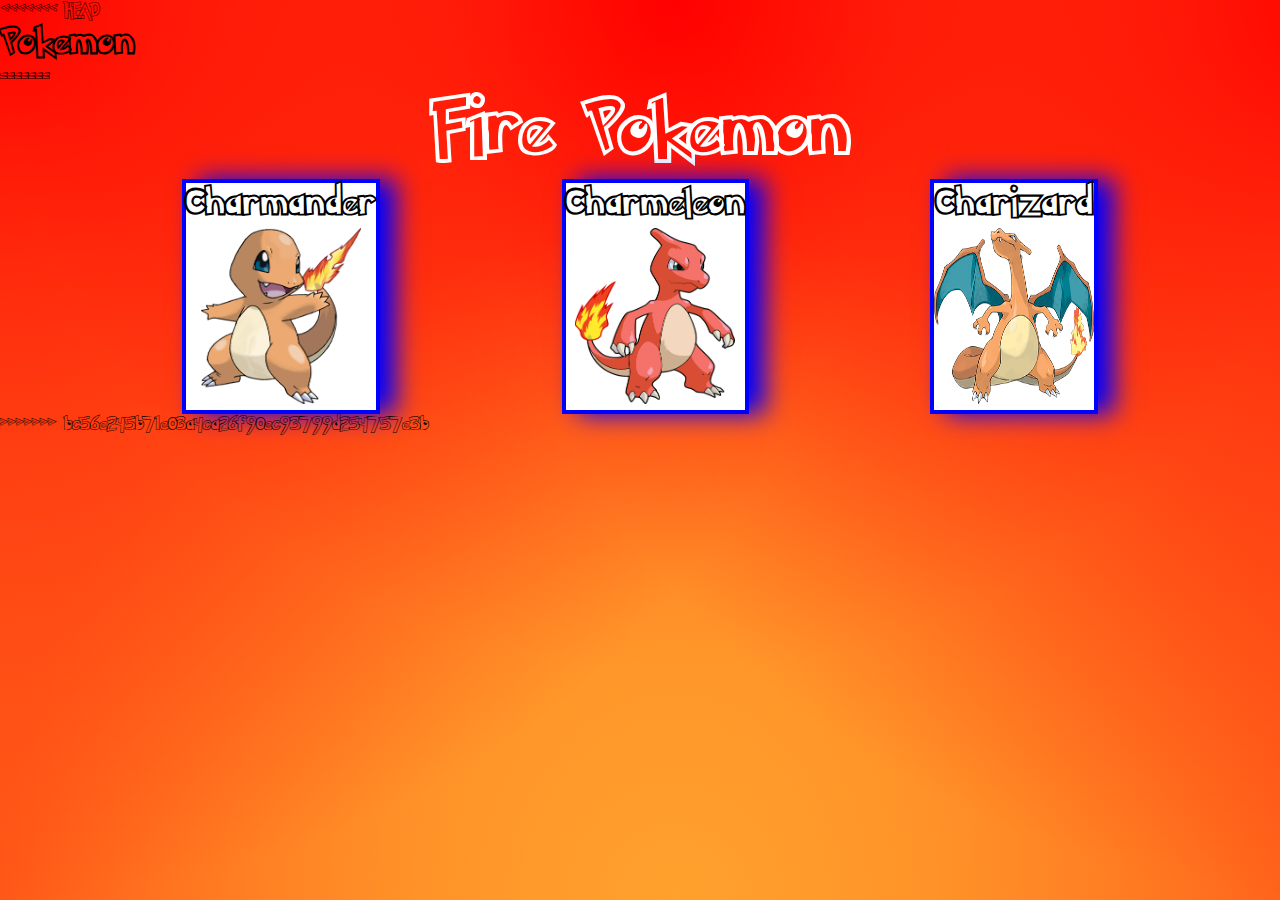
==== index.html @ eaa7155d "fonts and js" ====
<!DOCTYPE html>
<html lang="en">
<head>
    <meta charset="UTF-8">
    <meta name="viewport" content="width=device-width, initial-scale=1.0">
    <title>Pokemon</title>
<link rel="stylesheet" href="css/style.css">
</head>
<body>
<<<<<<< HEAD
    <h1 id="something">Pokemon</h1>

    <script src = "js/index.js"></script>
    <script src = "js/index.json"></script>
=======
  
    <h1 id="header">Fire Pokemon</h1>

    <div class="cards">
        <div id="card-1">
            <h1 id="fire-1">Charmander</h1>
            <a href="fire/charmander.html"><img id="poke" src="images/charmander.png"></a>
        </div>

        <div id="card-2">
            <h1 id="fire-2">Charmeleon</h1>
            <a href="fire/charmeleon.html"><img id="poke" src="images/charmeleon.png"></a>
        </div>

        <div id="card-3">
            <h1 id="fire-3">Charizard</h1>
            <a href="fire/charizard.html"><img id="poke" src="images/charizard.png"></a>
        </div>
    </div>
    
>>>>>>> bc56e245b71e03a4ca26f90ec93799d254757e3b
</body>
</html>
---- css/style.css ----
*, *::before, *::after {
  -webkit-box-sizing: border-box;
          box-sizing: border-box;
}

* {
  margin: 0;
}

body {
  background-color: #ffa12d;
  background-image: url("data:image/svg+xml,%3Csvg xmlns='http://www.w3.org/2000/svg' width='100%25' height='100%25' viewBox='0 0 1200 800'%3E%3Cdefs%3E%3CradialGradient id='a' cx='0' cy='800' r='800' gradientUnits='userSpaceOnUse'%3E%3Cstop offset='0' stop-color='%23ff5717'/%3E%3Cstop offset='1' stop-color='%23ff5717' stop-opacity='0'/%3E%3C/radialGradient%3E%3CradialGradient id='b' cx='1200' cy='800' r='800' gradientUnits='userSpaceOnUse'%3E%3Cstop offset='0' stop-color='%23ff5717'/%3E%3Cstop offset='1' stop-color='%23ff5717' stop-opacity='0'/%3E%3C/radialGradient%3E%3CradialGradient id='c' cx='600' cy='0' r='600' gradientUnits='userSpaceOnUse'%3E%3Cstop offset='0' stop-color='%23ff0000'/%3E%3Cstop offset='1' stop-color='%23ff0000' stop-opacity='0'/%3E%3C/radialGradient%3E%3CradialGradient id='d' cx='600' cy='800' r='600' gradientUnits='userSpaceOnUse'%3E%3Cstop offset='0' stop-color='%23ffa12d'/%3E%3Cstop offset='1' stop-color='%23ffa12d' stop-opacity='0'/%3E%3C/radialGradient%3E%3CradialGradient id='e' cx='0' cy='0' r='800' gradientUnits='userSpaceOnUse'%3E%3Cstop offset='0' stop-color='%23ff0000'/%3E%3Cstop offset='1' stop-color='%23ff0000' stop-opacity='0'/%3E%3C/radialGradient%3E%3CradialGradient id='f' cx='1200' cy='0' r='800' gradientUnits='userSpaceOnUse'%3E%3Cstop offset='0' stop-color='%23ff0000'/%3E%3Cstop offset='1' stop-color='%23ff0000' stop-opacity='0'/%3E%3C/radialGradient%3E%3C/defs%3E%3Crect fill='url(%23a)' width='1200' height='800'/%3E%3Crect fill='url(%23b)' width='1200' height='800'/%3E%3Crect fill='url(%23c)' width='1200' height='800'/%3E%3Crect fill='url(%23d)' width='1200' height='800'/%3E%3Crect fill='url(%23e)' width='1200' height='800'/%3E%3Crect fill='url(%23f)' width='1200' height='800'/%3E%3C/svg%3E");
  background-attachment: fixed;
  background-size: cover;
  font-family: font;
}

#header {
  text-align: center;
  color: white;
  font-size: 4rem;
}

.cards {
  display: -webkit-box;
  display: -ms-flexbox;
  display: flex;
  -webkit-box-pack: space-evenly;
      -ms-flex-pack: space-evenly;
          justify-content: space-evenly;
}

#card-1, #card-2, #card-3 {
  background-color: white;
  text-align: center;
  border: solid 0.3rem blue;
  -webkit-box-shadow: 1rem 0rem 1.5rem blue;
          box-shadow: 1rem 0rem 1.5rem blue;
}

#poke {
  width: 10rem;
  height: 11rem;
}

@font-face {
  src: url("../fonts/Pokemon Hollow.ttf");
  font-family: font;
}
/*# sourceMappingURL=style.css.map */
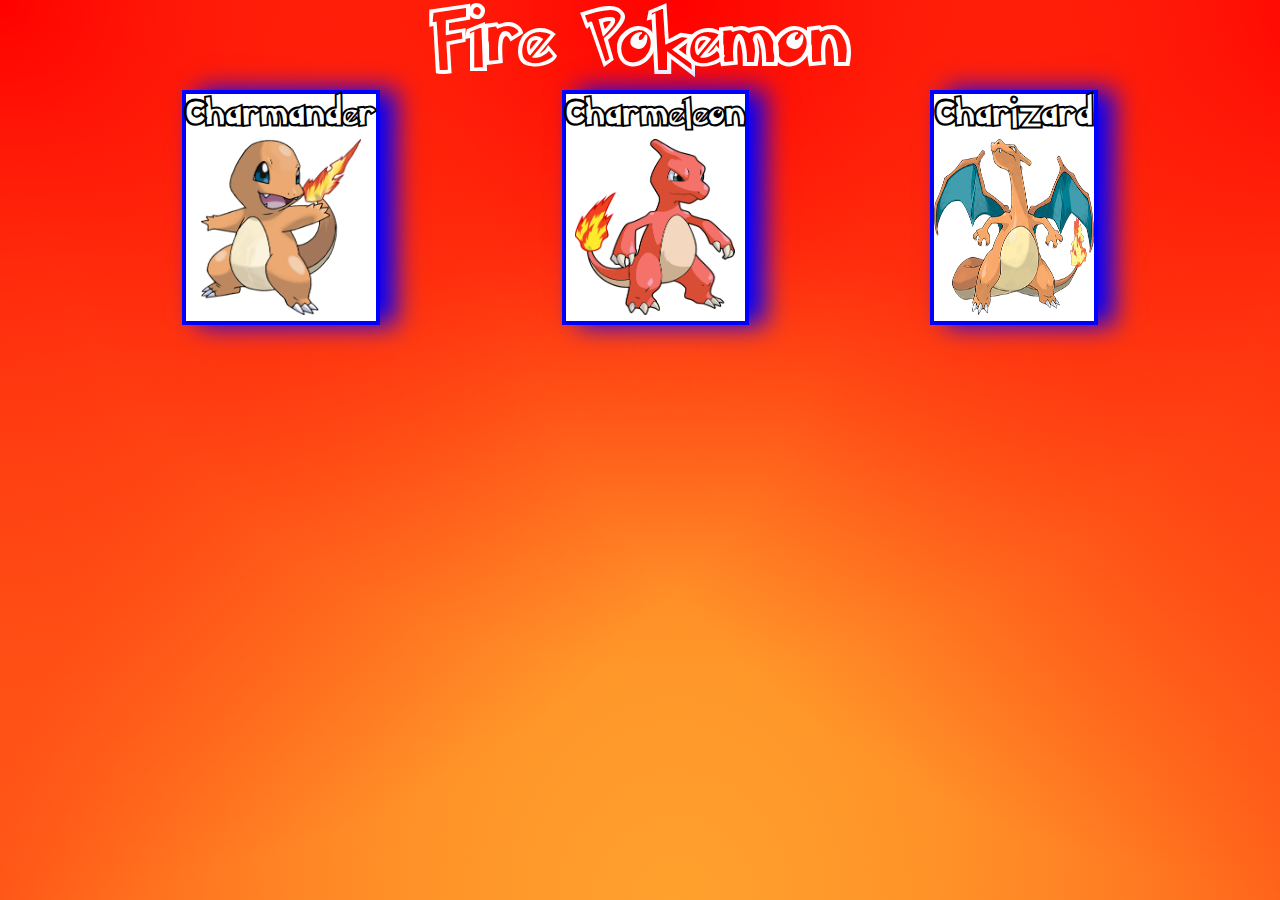
==== commit d16df173: "js finished" ====
--- a/index.html
+++ b/index.html
@@ -7,12 +7,6 @@
 <link rel="stylesheet" href="css/style.css">
 </head>
 <body>
-<<<<<<< HEAD
-    <h1 id="something">Pokemon</h1>
-
-    <script src = "js/index.js"></script>
-    <script src = "js/index.json"></script>
-=======
   
     <h1 id="header">Fire Pokemon</h1>
 
@@ -32,7 +26,5 @@
             <a href="fire/charizard.html"><img id="poke" src="images/charizard.png"></a>
         </div>
     </div>
-    
->>>>>>> bc56e245b71e03a4ca26f90ec93799d254757e3b
 </body>
 </html>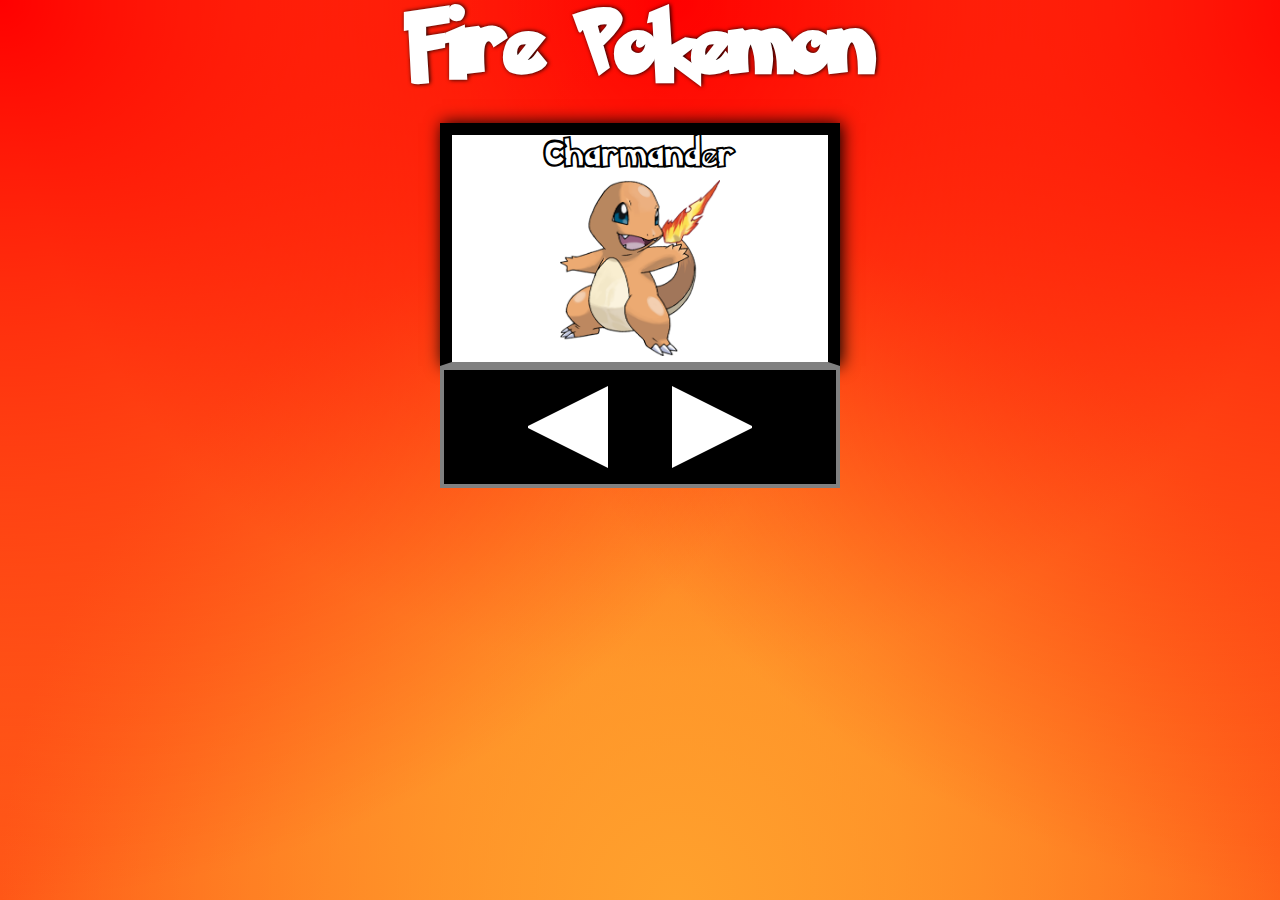
==== commit b738c186: "finished the home page and formatted it" ====
--- a/index.html
+++ b/index.html
@@ -5,26 +5,34 @@
     <meta name="viewport" content="width=device-width, initial-scale=1.0">
     <title>Pokemon</title>
 <link rel="stylesheet" href="css/style.css">
+<link rel="shortcut icon" href="images/icon.png" type="image/x-icon">
 </head>
 <body>
   
-    <h1 id="header">Fire Pokemon</h1>
+    <h1 id="header">Fire Pokemon</h1><br>
 
     <div class="cards">
-        <div id="card-1">
-            <h1 id="fire-1">Charmander</h1>
-            <a href="fire/charmander.html"><img id="poke" src="images/charmander.png"></a>
+        <div class="slide">
+            <a href="html/fire-1.html"><h1 id="fire-1">Charmander</h1><img id="poke" src="images/charmander.png"></a>
         </div>
 
-        <div id="card-2">
-            <h1 id="fire-2">Charmeleon</h1>
-            <a href="fire/charmeleon.html"><img id="poke" src="images/charmeleon.png"></a>
+        <div class="slide">
+            <a href="html/fire-2.html"><h1 id="fire-2">Charmeleon</h1><img id="poke" src="images/charmeleon.png"></a>
         </div>
 
-        <div id="card-3">
-            <h1 id="fire-3">Charizard</h1>
-            <a href="fire/charizard.html"><img id="poke" src="images/charizard.png"></a>
+        <div class="slide">
+            <a href="html/fire-3.html"><h1 id="fire-3">Charizard</h1><img id="poke" src="images/charizard.png"></a>
         </div>
     </div>
+
+<div class="bottom">
+    <div class="buttons">
+        <a class="switch-left" onclick="changeSlide(-1)"><button id="switch-left"></button></a>
+
+        <a class="switch-right" onclick="changeSlide(1)"><button id="switch-right"></button></a>
+    </div>
+</div>
+    
+<script src="js/script.js"></script>
 </body>
 </html>--- a/css/style.css
+++ b/css/style.css
@@ -5,6 +5,15 @@
 
 * {
   margin: 0;
+}
+
+a {
+  text-decoration: none;
+  color: black;
+}
+
+a:hover {
+  color: #FF0000;
 }
 
 body {
@@ -18,24 +27,29 @@
 #header {
   text-align: center;
   color: white;
-  font-size: 4rem;
+  font-size: 4.5rem;
+  font-family: secondFont;
+  text-shadow: black 0.1rem 0rem 0.25rem;
 }
 
 .cards {
   display: -webkit-box;
   display: -ms-flexbox;
   display: flex;
-  -webkit-box-pack: space-evenly;
-      -ms-flex-pack: space-evenly;
-          justify-content: space-evenly;
+  -webkit-box-pack: center;
+      -ms-flex-pack: center;
+          justify-content: center;
 }
 
-#card-1, #card-2, #card-3 {
+.slide {
   background-color: white;
   text-align: center;
-  border: solid 0.3rem blue;
-  -webkit-box-shadow: 1rem 0rem 1.5rem blue;
-          box-shadow: 1rem 0rem 1.5rem blue;
+  border: solid 0.8rem black;
+  -webkit-box-shadow: 0.1rem 0rem 1rem black;
+          box-shadow: 0.1rem 0rem 1rem black;
+  width: 25rem;
+  display: none;
+  border-bottom: .25rem grey solid;
 }
 
 #poke {
@@ -43,8 +57,76 @@
   height: 11rem;
 }
 
+.buttons {
+  background-color: black;
+  display: -webkit-box;
+  display: -ms-flexbox;
+  display: flex;
+  -webkit-box-pack: center;
+      -ms-flex-pack: center;
+          justify-content: center;
+  gap: 4rem;
+  width: 25rem;
+  padding-top: 1rem;
+  padding-bottom: 1rem;
+  border-top: solid .25rem grey;
+  border-left: solid .25rem grey;
+  border-right: solid .25rem grey;
+  border-bottom: solid .25rem grey;
+}
+
+.bottom {
+  display: -webkit-box;
+  display: -ms-flexbox;
+  display: flex;
+  -webkit-box-pack: center;
+      -ms-flex-pack: center;
+          justify-content: center;
+}
+
+#switch-left {
+  width: 0rem;
+  height: 0rem;
+  border-top: 2.5rem solid transparent;
+  border-right: 5rem solid white;
+  border-bottom: 2.5rem solid transparent;
+  border-left: solid 0rem transparent;
+  background-color: black;
+}
+
+#switch-left:hover {
+  border-top: 2.5rem solid transparent;
+  border-right: 5rem solid blue;
+  border-bottom: 2.5rem solid transparent;
+  border-left: 0rem solid transparent;
+}
+
+#switch-right {
+  width: 0rem;
+  height: 0rem;
+  border-top: 2.5rem solid transparent;
+  border-left: 5rem solid white;
+  border-bottom: 2.5rem solid transparent;
+  border-right: solid 0rem transparent;
+  background-color: black;
+}
+
+#switch-right:hover {
+  border-top: 2.5rem solid transparent;
+  border-left: 5rem solid blue;
+  border-bottom: 2.5rem solid transparent;
+  border-right: 0rem solid transparent;
+}
+
 @font-face {
   src: url("../fonts/Pokemon Hollow.ttf");
   font-family: font;
 }
+
+@font-face {
+  src: url("../fonts/Pokemon Solid.ttf");
+  font-family: secondFont;
+}
+
+/* Pokemon stats pages */
 /*# sourceMappingURL=style.css.map */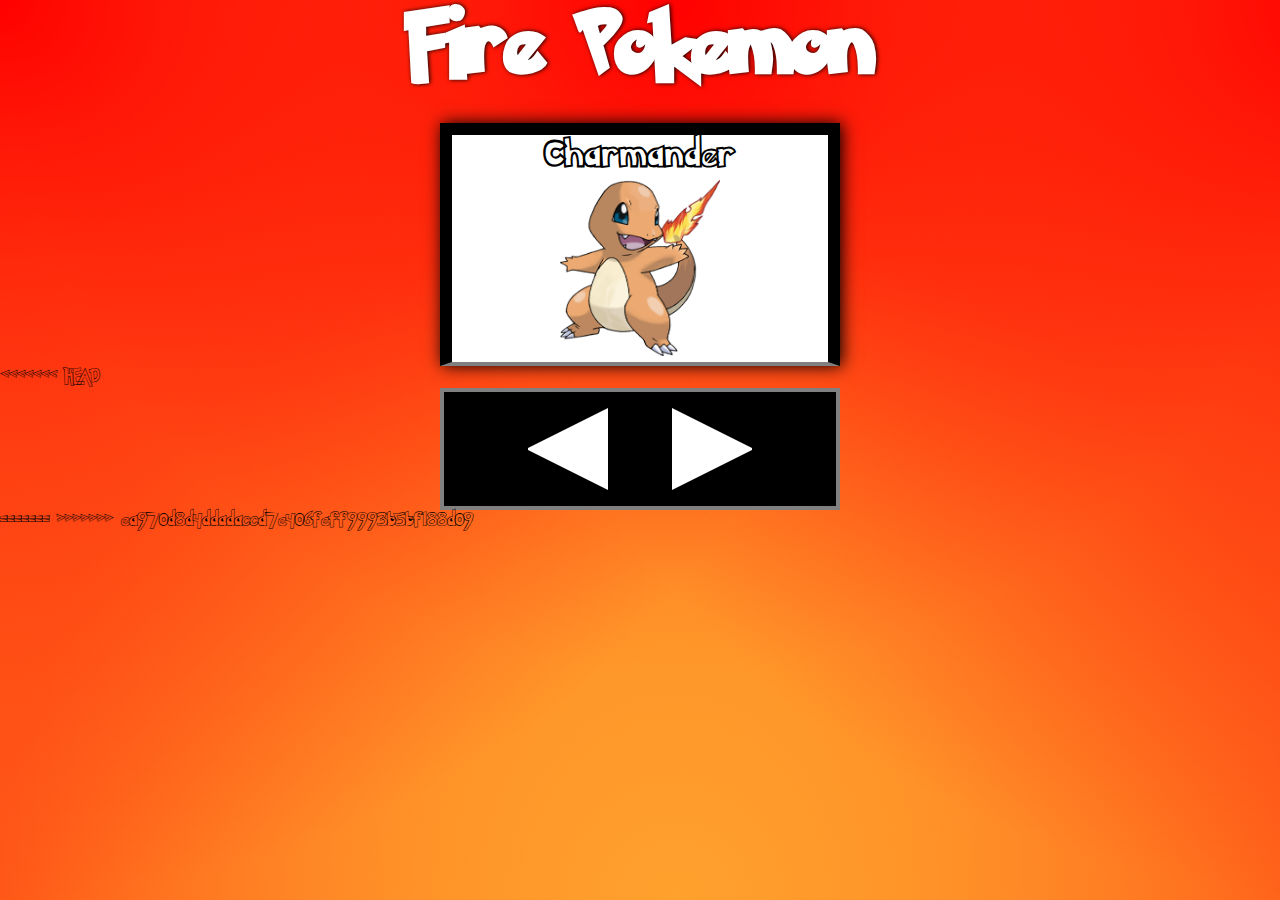
==== commit 2fda9a3b: "finished home page and formatted it" ====
--- a/index.html
+++ b/index.html
@@ -24,6 +24,7 @@
             <a href="html/fire-3.html"><h1 id="fire-3">Charizard</h1><img id="poke" src="images/charizard.png"></a>
         </div>
     </div>
+<<<<<<< HEAD
 
 <div class="bottom">
     <div class="buttons">
@@ -34,5 +35,7 @@
 </div>
     
 <script src="js/script.js"></script>
+=======
+>>>>>>> ea970d8d4ddadaccd7e406feff9993b5bf188d09
 </body>
 </html>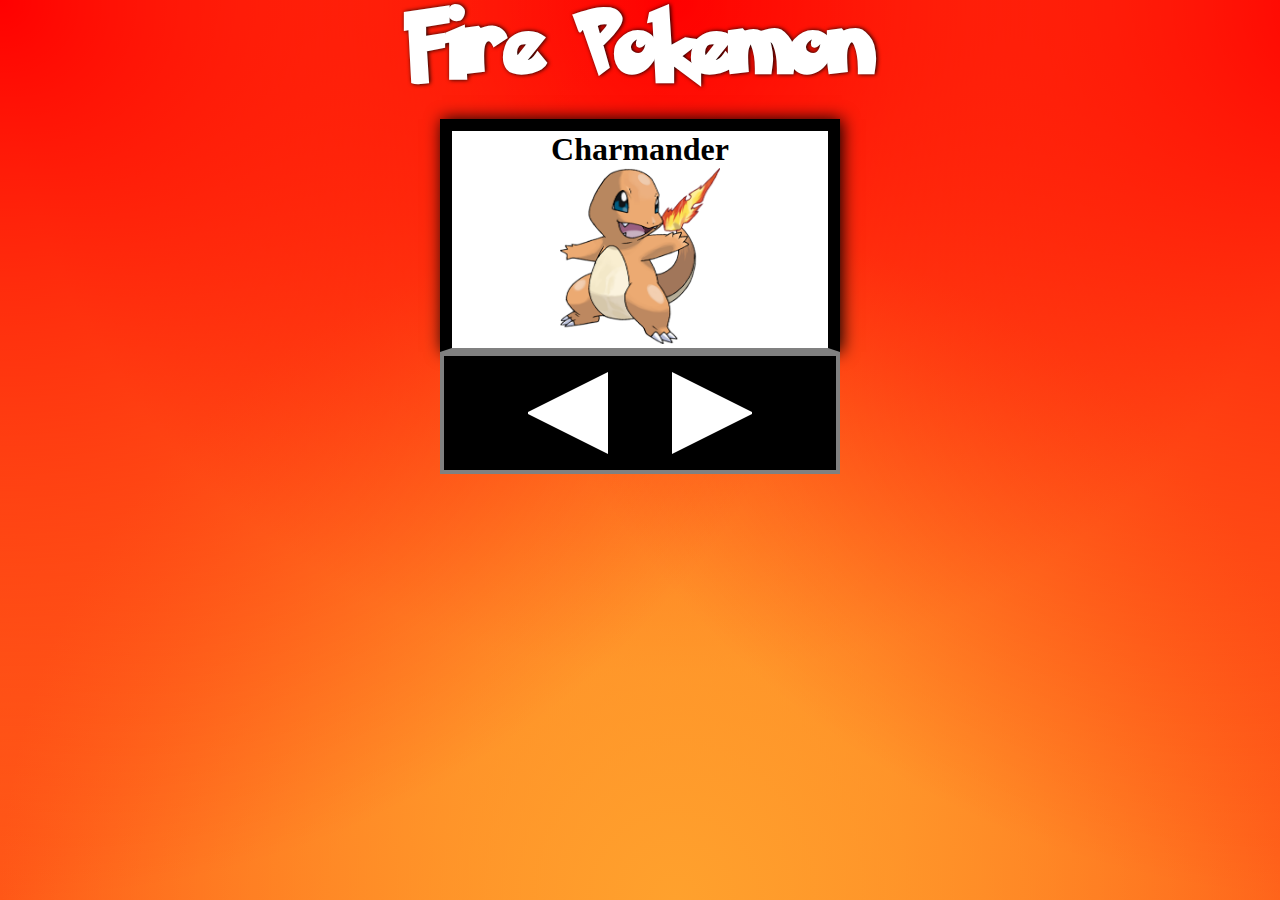
==== commit a47a51b9: "finished all" ====
--- a/index.html
+++ b/index.html
@@ -24,7 +24,6 @@
             <a href="html/fire-3.html"><h1 id="fire-3">Charizard</h1><img id="poke" src="images/charizard.png"></a>
         </div>
     </div>
-<<<<<<< HEAD
 
 <div class="bottom">
     <div class="buttons">
@@ -35,7 +34,5 @@
 </div>
     
 <script src="js/script.js"></script>
-=======
->>>>>>> ea970d8d4ddadaccd7e406feff9993b5bf188d09
 </body>
 </html>--- a/css/style.css
+++ b/css/style.css
@@ -21,7 +21,7 @@
   background-image: url("data:image/svg+xml,%3Csvg xmlns='http://www.w3.org/2000/svg' width='100%25' height='100%25' viewBox='0 0 1200 800'%3E%3Cdefs%3E%3CradialGradient id='a' cx='0' cy='800' r='800' gradientUnits='userSpaceOnUse'%3E%3Cstop offset='0' stop-color='%23ff5717'/%3E%3Cstop offset='1' stop-color='%23ff5717' stop-opacity='0'/%3E%3C/radialGradient%3E%3CradialGradient id='b' cx='1200' cy='800' r='800' gradientUnits='userSpaceOnUse'%3E%3Cstop offset='0' stop-color='%23ff5717'/%3E%3Cstop offset='1' stop-color='%23ff5717' stop-opacity='0'/%3E%3C/radialGradient%3E%3CradialGradient id='c' cx='600' cy='0' r='600' gradientUnits='userSpaceOnUse'%3E%3Cstop offset='0' stop-color='%23ff0000'/%3E%3Cstop offset='1' stop-color='%23ff0000' stop-opacity='0'/%3E%3C/radialGradient%3E%3CradialGradient id='d' cx='600' cy='800' r='600' gradientUnits='userSpaceOnUse'%3E%3Cstop offset='0' stop-color='%23ffa12d'/%3E%3Cstop offset='1' stop-color='%23ffa12d' stop-opacity='0'/%3E%3C/radialGradient%3E%3CradialGradient id='e' cx='0' cy='0' r='800' gradientUnits='userSpaceOnUse'%3E%3Cstop offset='0' stop-color='%23ff0000'/%3E%3Cstop offset='1' stop-color='%23ff0000' stop-opacity='0'/%3E%3C/radialGradient%3E%3CradialGradient id='f' cx='1200' cy='0' r='800' gradientUnits='userSpaceOnUse'%3E%3Cstop offset='0' stop-color='%23ff0000'/%3E%3Cstop offset='1' stop-color='%23ff0000' stop-opacity='0'/%3E%3C/radialGradient%3E%3C/defs%3E%3Crect fill='url(%23a)' width='1200' height='800'/%3E%3Crect fill='url(%23b)' width='1200' height='800'/%3E%3Crect fill='url(%23c)' width='1200' height='800'/%3E%3Crect fill='url(%23d)' width='1200' height='800'/%3E%3Crect fill='url(%23e)' width='1200' height='800'/%3E%3Crect fill='url(%23f)' width='1200' height='800'/%3E%3C/svg%3E");
   background-attachment: fixed;
   background-size: cover;
-  font-family: font;
+  text-align: center;
 }
 
 #header {
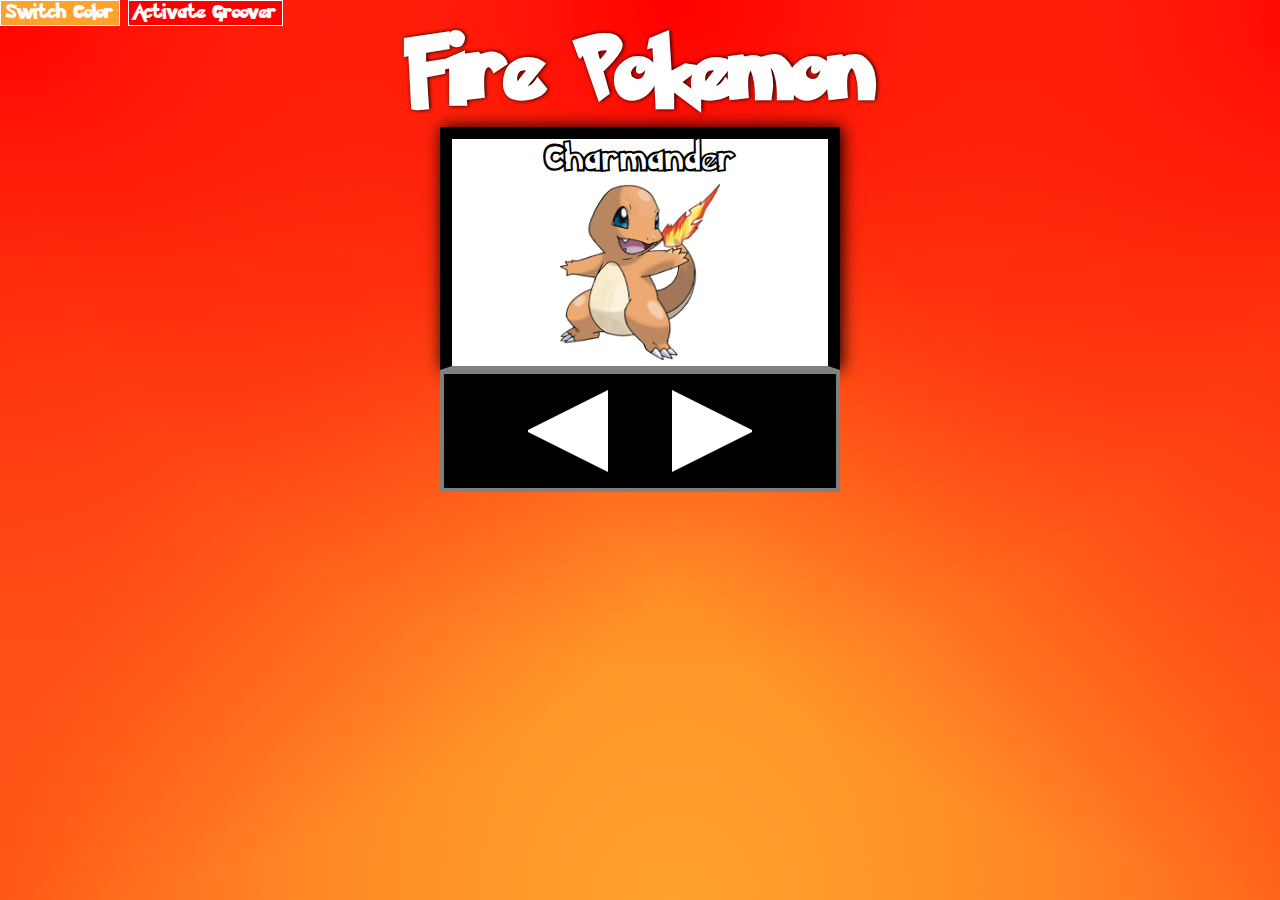
==== commit 55fe8617: "added a darkmode and music to the home page" ====
--- a/index.html
+++ b/index.html
@@ -8,20 +8,28 @@
 <link rel="shortcut icon" href="images/icon.png" type="image/x-icon">
 </head>
 <body>
+
+    <button id="switchColor" onclick="dark();">Switch Color</button>
+
+    <audio controls id="Groover">
+        <source src="audio/Pokemon-Theme-8-Bit-Remix.mp3" type="audio/mpeg">
+    </audio>
+        
+    <button id="b1" onclick="activateSound();">Activate Groover</button>
   
-    <h1 id="header">Fire Pokemon</h1><br>
+    <h1 id="header">Fire Pokemon</h1>
 
     <div class="cards">
         <div class="slide">
-            <a href="html/fire-1.html"><h1 id="fire-1">Charmander</h1><img id="poke" src="images/charmander.png"></a>
+            <a href="html/fire-1.html"><h1 id="fire-1">Charmander</h1><img class="poke" src="images/charmander.png"></a>
         </div>
 
         <div class="slide">
-            <a href="html/fire-2.html"><h1 id="fire-2">Charmeleon</h1><img id="poke" src="images/charmeleon.png"></a>
+            <a href="html/fire-2.html"><h1 id="fire-2">Charmeleon</h1><img class="poke" src="images/charmeleon.png"></a>
         </div>
 
         <div class="slide">
-            <a href="html/fire-3.html"><h1 id="fire-3">Charizard</h1><img id="poke" src="images/charizard.png"></a>
+            <a href="html/fire-3.html"><h1 id="fire-3">Charizard</h1><img class="poke" src="images/charizard.png"></a>
         </div>
     </div>
 
--- a/css/style.css
+++ b/css/style.css
@@ -21,7 +21,7 @@
   background-image: url("data:image/svg+xml,%3Csvg xmlns='http://www.w3.org/2000/svg' width='100%25' height='100%25' viewBox='0 0 1200 800'%3E%3Cdefs%3E%3CradialGradient id='a' cx='0' cy='800' r='800' gradientUnits='userSpaceOnUse'%3E%3Cstop offset='0' stop-color='%23ff5717'/%3E%3Cstop offset='1' stop-color='%23ff5717' stop-opacity='0'/%3E%3C/radialGradient%3E%3CradialGradient id='b' cx='1200' cy='800' r='800' gradientUnits='userSpaceOnUse'%3E%3Cstop offset='0' stop-color='%23ff5717'/%3E%3Cstop offset='1' stop-color='%23ff5717' stop-opacity='0'/%3E%3C/radialGradient%3E%3CradialGradient id='c' cx='600' cy='0' r='600' gradientUnits='userSpaceOnUse'%3E%3Cstop offset='0' stop-color='%23ff0000'/%3E%3Cstop offset='1' stop-color='%23ff0000' stop-opacity='0'/%3E%3C/radialGradient%3E%3CradialGradient id='d' cx='600' cy='800' r='600' gradientUnits='userSpaceOnUse'%3E%3Cstop offset='0' stop-color='%23ffa12d'/%3E%3Cstop offset='1' stop-color='%23ffa12d' stop-opacity='0'/%3E%3C/radialGradient%3E%3CradialGradient id='e' cx='0' cy='0' r='800' gradientUnits='userSpaceOnUse'%3E%3Cstop offset='0' stop-color='%23ff0000'/%3E%3Cstop offset='1' stop-color='%23ff0000' stop-opacity='0'/%3E%3C/radialGradient%3E%3CradialGradient id='f' cx='1200' cy='0' r='800' gradientUnits='userSpaceOnUse'%3E%3Cstop offset='0' stop-color='%23ff0000'/%3E%3Cstop offset='1' stop-color='%23ff0000' stop-opacity='0'/%3E%3C/radialGradient%3E%3C/defs%3E%3Crect fill='url(%23a)' width='1200' height='800'/%3E%3Crect fill='url(%23b)' width='1200' height='800'/%3E%3Crect fill='url(%23c)' width='1200' height='800'/%3E%3Crect fill='url(%23d)' width='1200' height='800'/%3E%3Crect fill='url(%23e)' width='1200' height='800'/%3E%3Crect fill='url(%23f)' width='1200' height='800'/%3E%3C/svg%3E");
   background-attachment: fixed;
   background-size: cover;
-  text-align: center;
+  font-family: font;
 }
 
 #header {
@@ -52,7 +52,7 @@
   border-bottom: .25rem grey solid;
 }
 
-#poke {
+.poke {
   width: 10rem;
   height: 11rem;
 }
@@ -128,5 +128,42 @@
   font-family: secondFont;
 }
 
-/* Pokemon stats pages */
+.darkmode {
+  background-color: #ff0c39;
+  background-image: url("data:image/svg+xml,%3Csvg xmlns='http://www.w3.org/2000/svg' width='100%25' height='100%25' viewBox='0 0 1200 800'%3E%3Cdefs%3E%3CradialGradient id='a' cx='0' cy='800' r='800' gradientUnits='userSpaceOnUse'%3E%3Cstop offset='0' stop-color='%23860019'/%3E%3Cstop offset='1' stop-color='%23860019' stop-opacity='0'/%3E%3C/radialGradient%3E%3CradialGradient id='b' cx='1200' cy='800' r='800' gradientUnits='userSpaceOnUse'%3E%3Cstop offset='0' stop-color='%23860019'/%3E%3Cstop offset='1' stop-color='%23860019' stop-opacity='0'/%3E%3C/radialGradient%3E%3CradialGradient id='c' cx='600' cy='0' r='600' gradientUnits='userSpaceOnUse'%3E%3Cstop offset='0' stop-color='%23000000'/%3E%3Cstop offset='1' stop-color='%23000000' stop-opacity='0'/%3E%3C/radialGradient%3E%3CradialGradient id='d' cx='600' cy='800' r='600' gradientUnits='userSpaceOnUse'%3E%3Cstop offset='0' stop-color='%23ff0c39'/%3E%3Cstop offset='1' stop-color='%23ff0c39' stop-opacity='0'/%3E%3C/radialGradient%3E%3CradialGradient id='e' cx='0' cy='0' r='800' gradientUnits='userSpaceOnUse'%3E%3Cstop offset='0' stop-color='%23000000'/%3E%3Cstop offset='1' stop-color='%23000000' stop-opacity='0'/%3E%3C/radialGradient%3E%3CradialGradient id='f' cx='1200' cy='0' r='800' gradientUnits='userSpaceOnUse'%3E%3Cstop offset='0' stop-color='%23000000'/%3E%3Cstop offset='1' stop-color='%23000000' stop-opacity='0'/%3E%3C/radialGradient%3E%3C/defs%3E%3Crect fill='url(%23a)' width='1200' height='800'/%3E%3Crect fill='url(%23b)' width='1200' height='800'/%3E%3Crect fill='url(%23c)' width='1200' height='800'/%3E%3Crect fill='url(%23d)' width='1200' height='800'/%3E%3Crect fill='url(%23e)' width='1200' height='800'/%3E%3Crect fill='url(%23f)' width='1200' height='800'/%3E%3C/svg%3E");
+  background-attachment: fixed;
+  background-size: cover;
+}
+
+.darkmode #switchColor {
+  background-color: black;
+}
+
+.darkmode #b1 {
+  background-color: white;
+  color: black;
+}
+
+#switchColor {
+  background-color: #ffa12d;
+  color: white;
+  font-family: secondFont;
+  font-size: 1em;
+  outline: none;
+  border: white solid 0.1rem;
+}
+
+#Groover {
+  width: 0;
+  display: none;
+}
+
+#b1 {
+  background-color: #FF0000;
+  color: white;
+  font-family: secondFont;
+  font-size: 1em;
+  outline: none;
+  border: white solid 0.1rem;
+}
 /*# sourceMappingURL=style.css.map */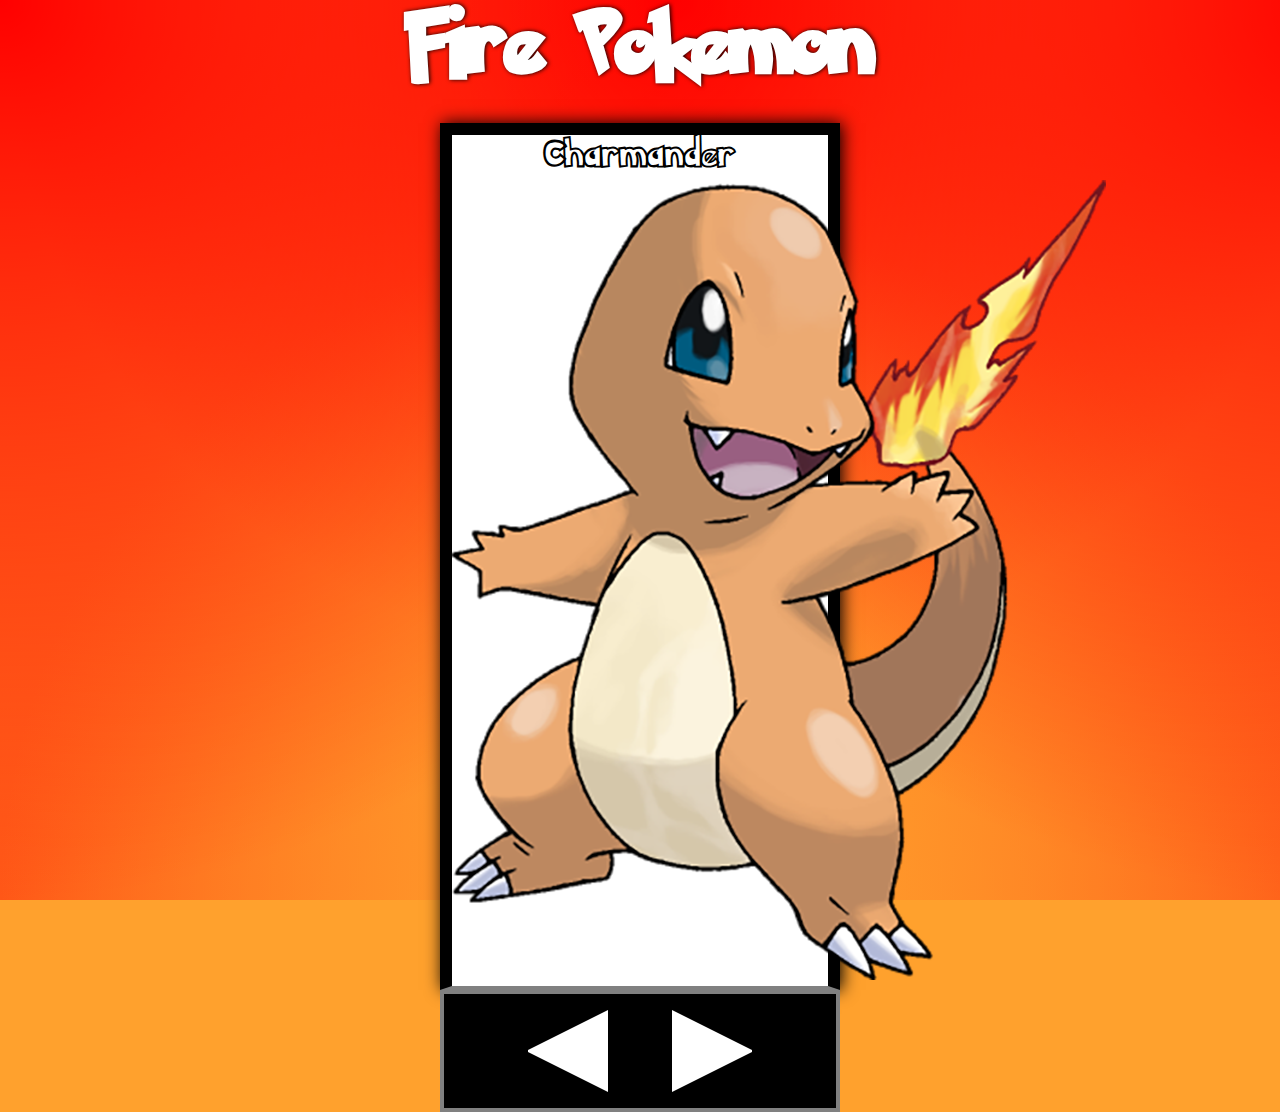
==== commit 77b5d40b: "life" ====
--- a/index.html
+++ b/index.html
@@ -8,28 +8,20 @@
 <link rel="shortcut icon" href="images/icon.png" type="image/x-icon">
 </head>
 <body>
-
-    <button id="switchColor" onclick="dark();">Switch Color</button>
-
-    <audio controls id="Groover">
-        <source src="audio/Pokemon-Theme-8-Bit-Remix.mp3" type="audio/mpeg">
-    </audio>
-        
-    <button id="b1" onclick="activateSound();">Activate Groover</button>
   
-    <h1 id="header">Fire Pokemon</h1>
+    <h1 id="header">Fire Pokemon</h1><br>
 
     <div class="cards">
         <div class="slide">
-            <a href="html/fire-1.html"><h1 id="fire-1">Charmander</h1><img class="poke" src="images/charmander.png"></a>
+            <a href="html/fire-1.html"><h1 id="fire-1">Charmander</h1><img id="poke" src="images/charmander.png"></a>
         </div>
 
         <div class="slide">
-            <a href="html/fire-2.html"><h1 id="fire-2">Charmeleon</h1><img class="poke" src="images/charmeleon.png"></a>
+            <a href="html/fire-2.html"><h1 id="fire-2">Charmeleon</h1><img id="poke" src="images/charmeleon.png"></a>
         </div>
 
         <div class="slide">
-            <a href="html/fire-3.html"><h1 id="fire-3">Charizard</h1><img class="poke" src="images/charizard.png"></a>
+            <a href="html/fire-3.html"><h1 id="fire-3">Charizard</h1><img id="poke" id="fake" src="images/charizard.png"></a>
         </div>
     </div>
 
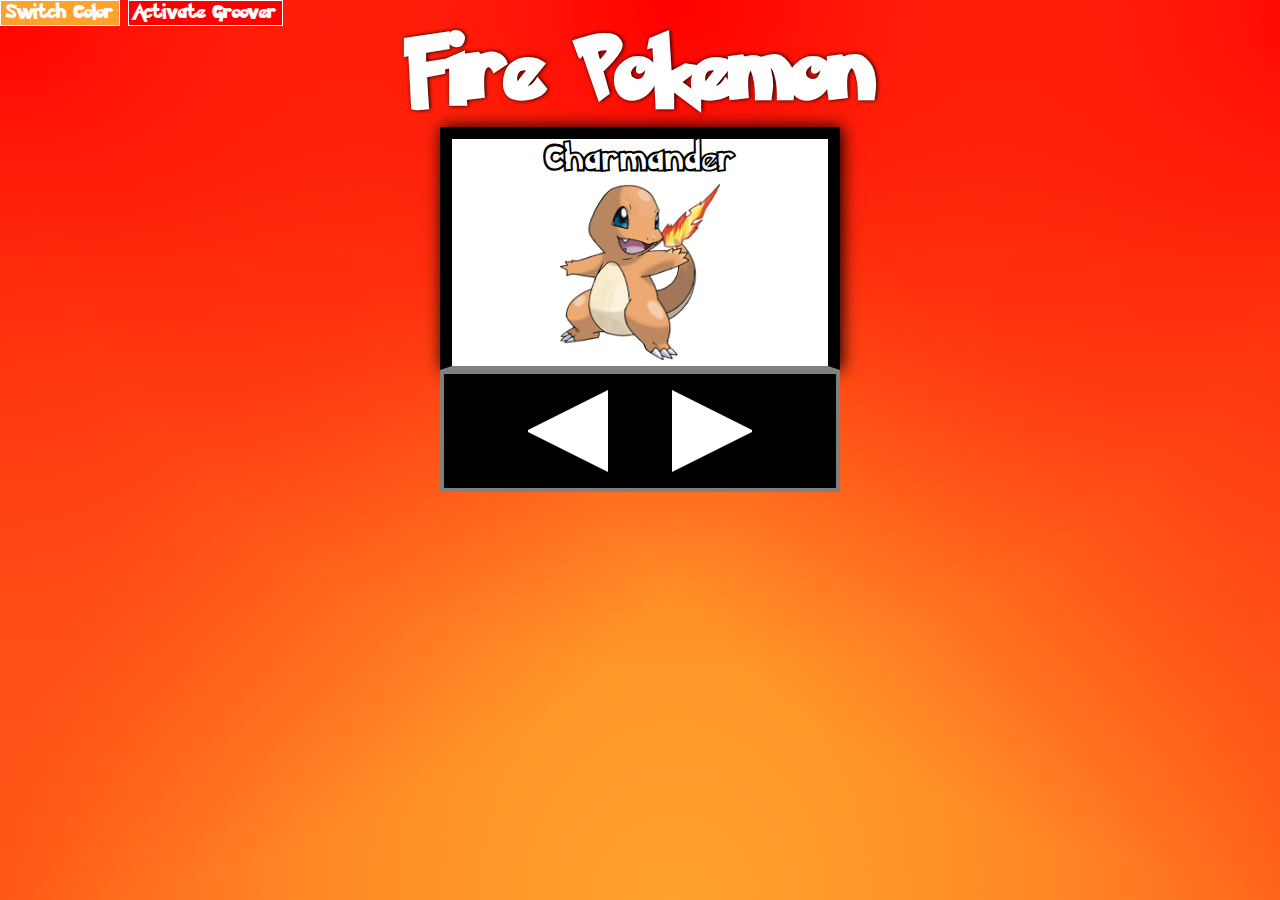
==== commit 5ecc3f67: "life" ====
--- a/index.html
+++ b/index.html
@@ -8,20 +8,28 @@
 <link rel="shortcut icon" href="images/icon.png" type="image/x-icon">
 </head>
 <body>
+
+    <button id="switchColor" onclick="dark();">Switch Color</button>
+
+    <audio controls id="Groover">
+        <source src="audio/Pokemon-Theme-8-Bit-Remix.mp3" type="audio/mpeg">
+    </audio>
+        
+    <button id="b1" onclick="activateSound();">Activate Groover</button>
   
-    <h1 id="header">Fire Pokemon</h1><br>
+    <h1 id="header">Fire Pokemon</h1>
 
     <div class="cards">
         <div class="slide">
-            <a href="html/fire-1.html"><h1 id="fire-1">Charmander</h1><img id="poke" src="images/charmander.png"></a>
+            <a href="html/fire-1.html"><h1 id="fire-1">Charmander</h1><img class="poke" src="images/charmander.png"></a>
         </div>
 
         <div class="slide">
-            <a href="html/fire-2.html"><h1 id="fire-2">Charmeleon</h1><img id="poke" src="images/charmeleon.png"></a>
+            <a href="html/fire-2.html"><h1 id="fire-2">Charmeleon</h1><img class="poke" src="images/charmeleon.png"></a>
         </div>
 
         <div class="slide">
-            <a href="html/fire-3.html"><h1 id="fire-3">Charizard</h1><img id="poke" id="fake" src="images/charizard.png"></a>
+            <a href="html/fire-3.html"><h1 id="fire-3">Charizard</h1><img class="poke" src="images/charizard.png"></a>
         </div>
     </div>
 
